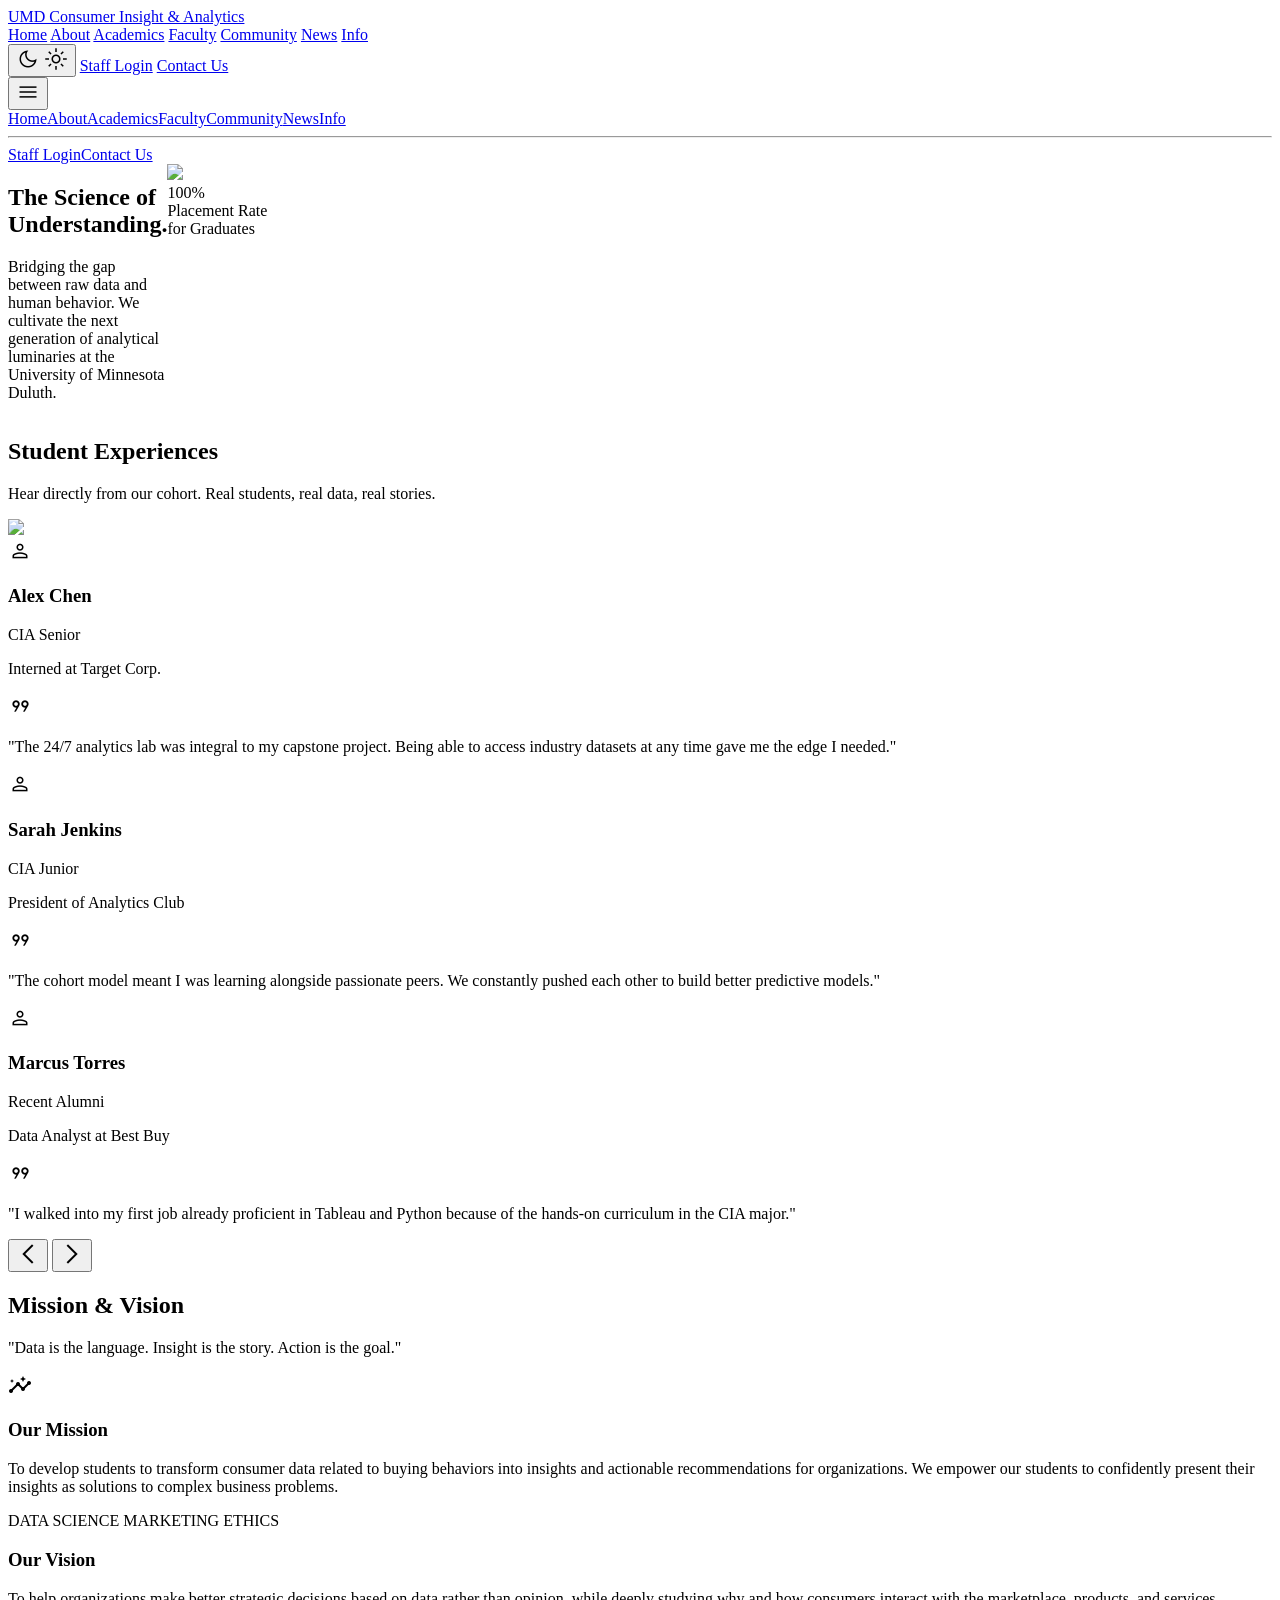
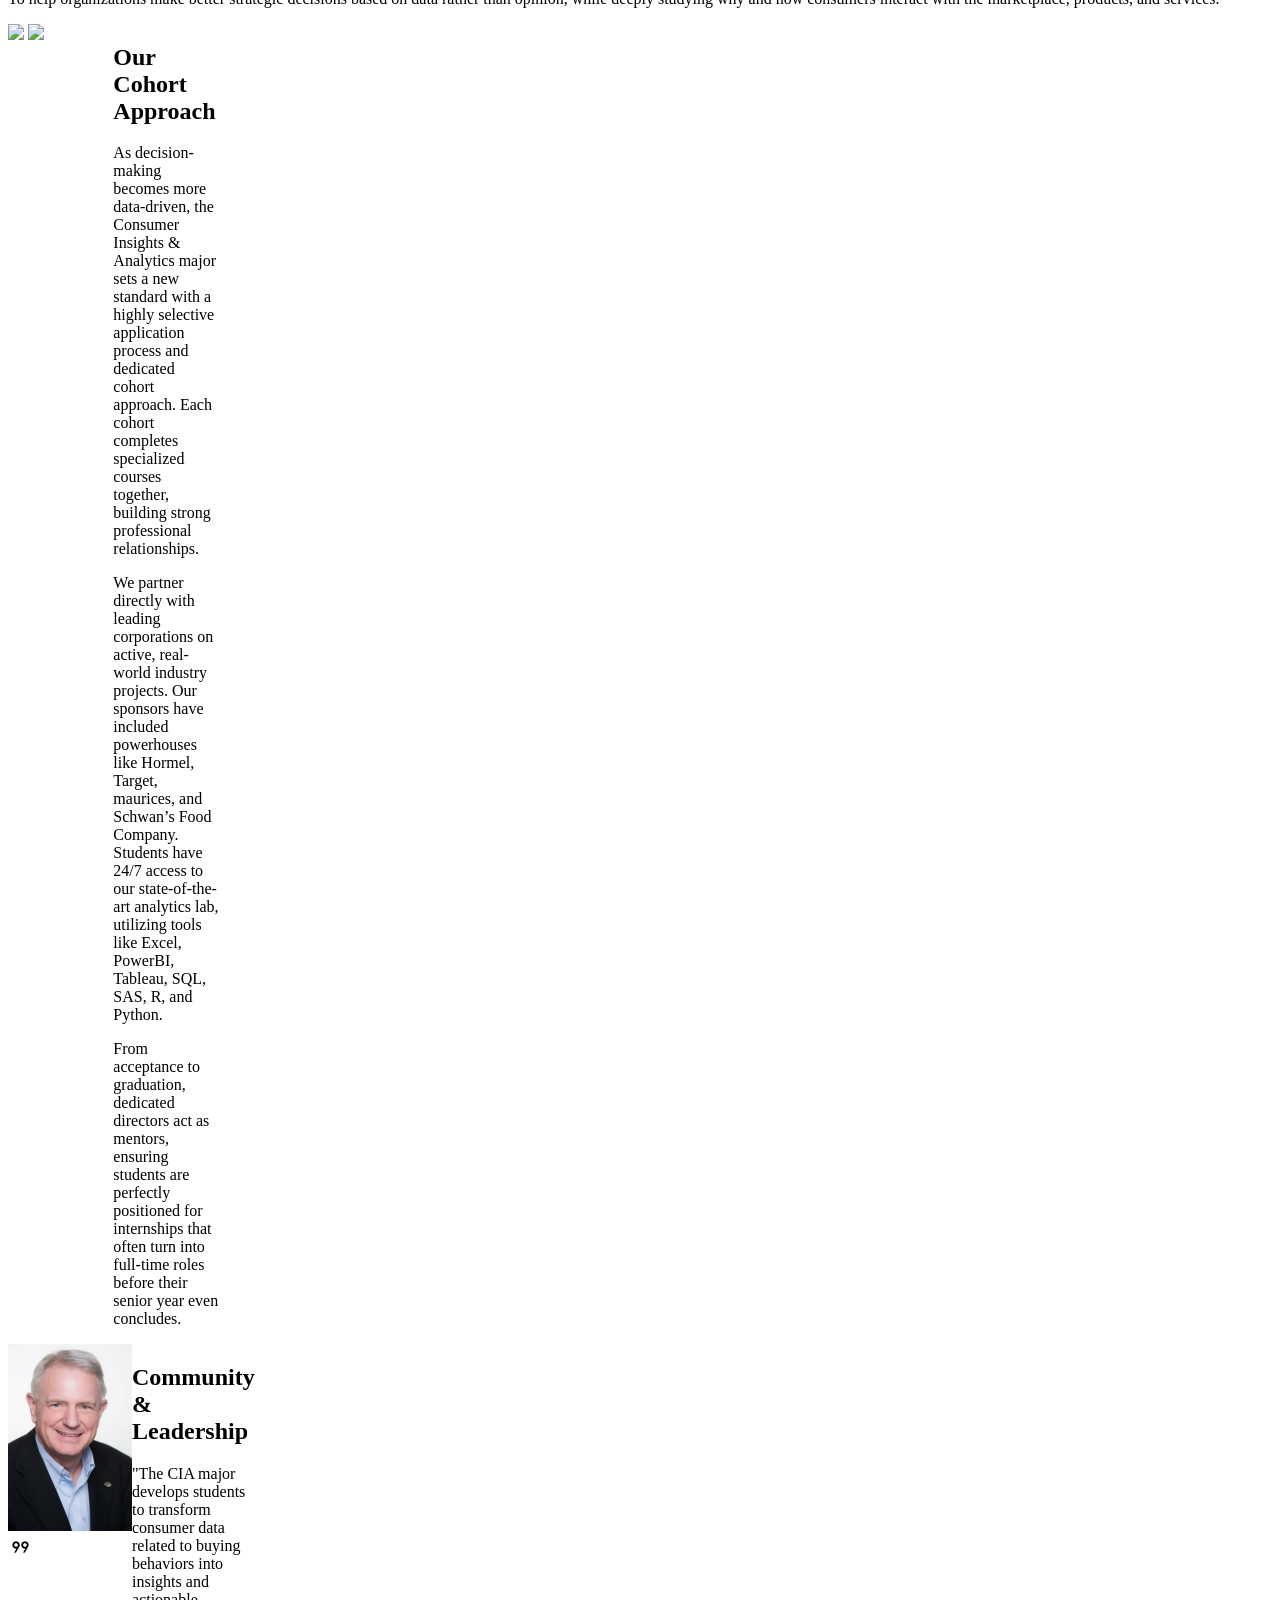
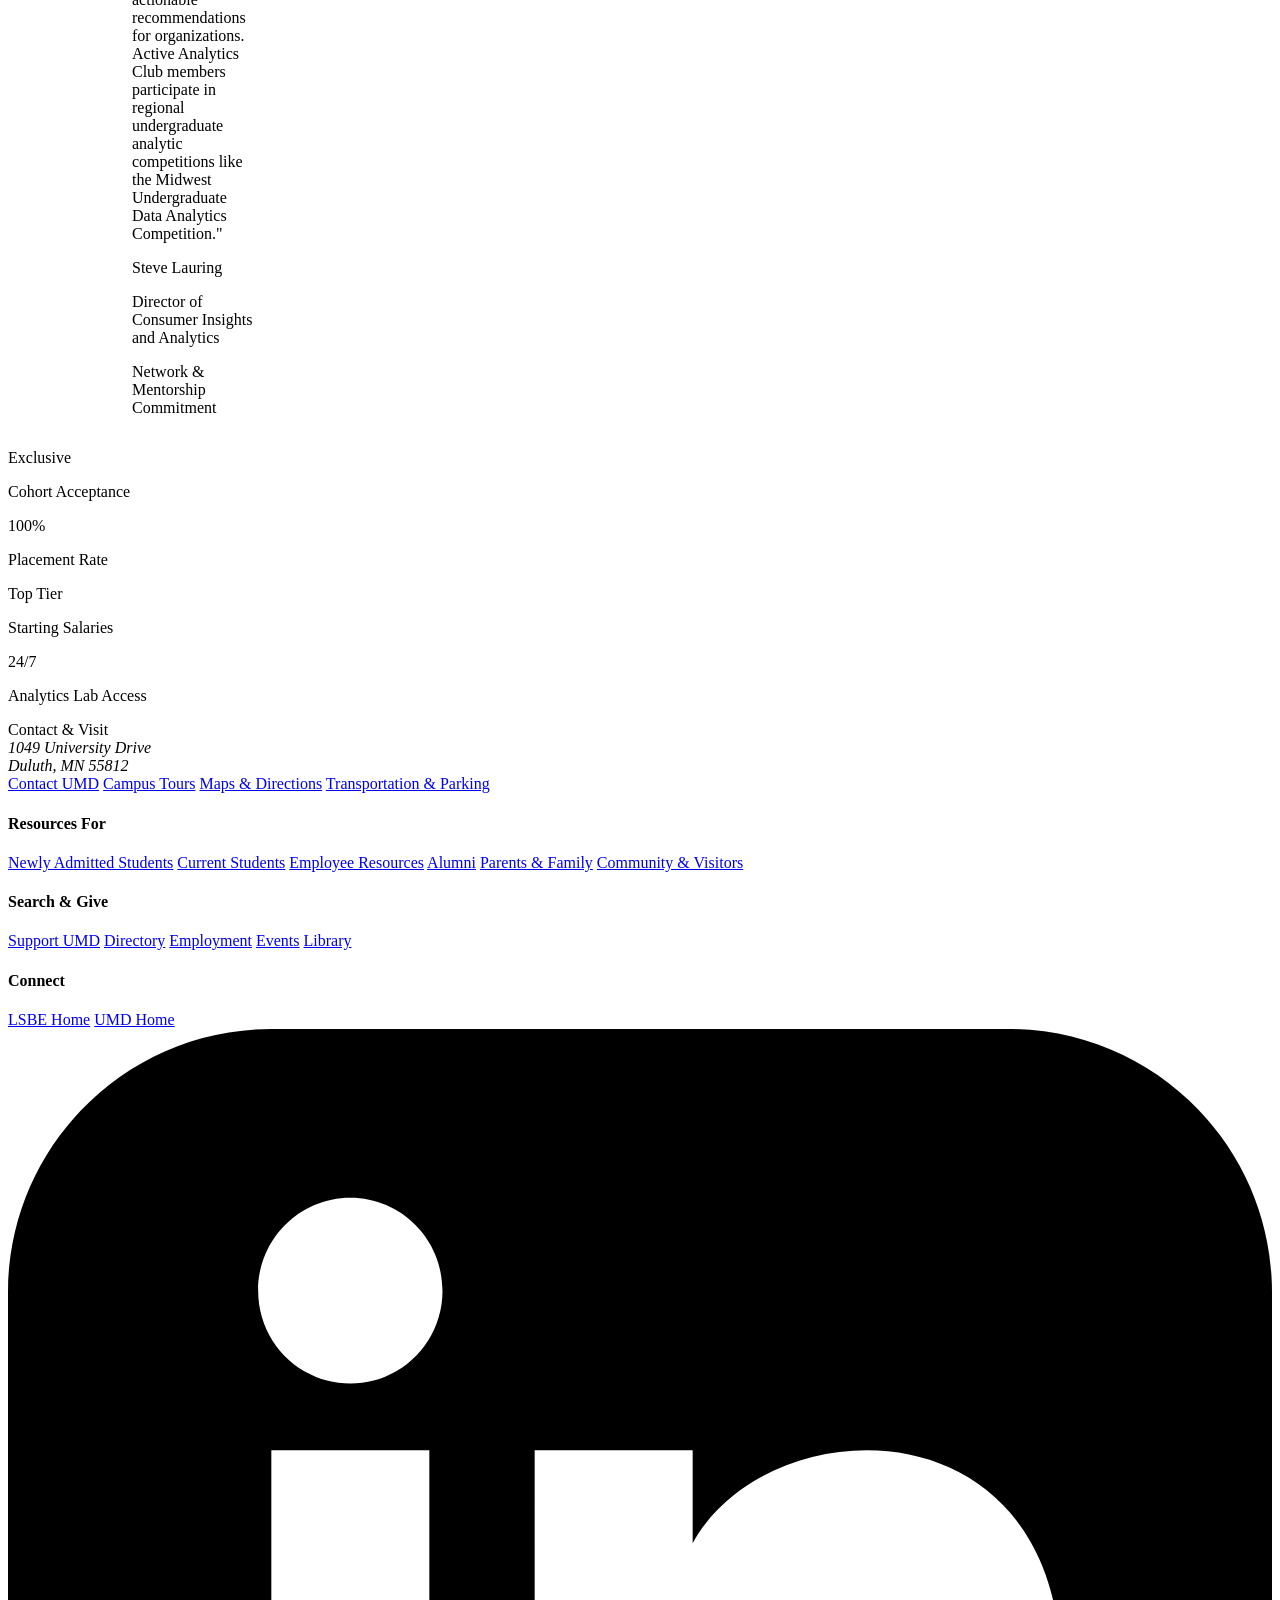
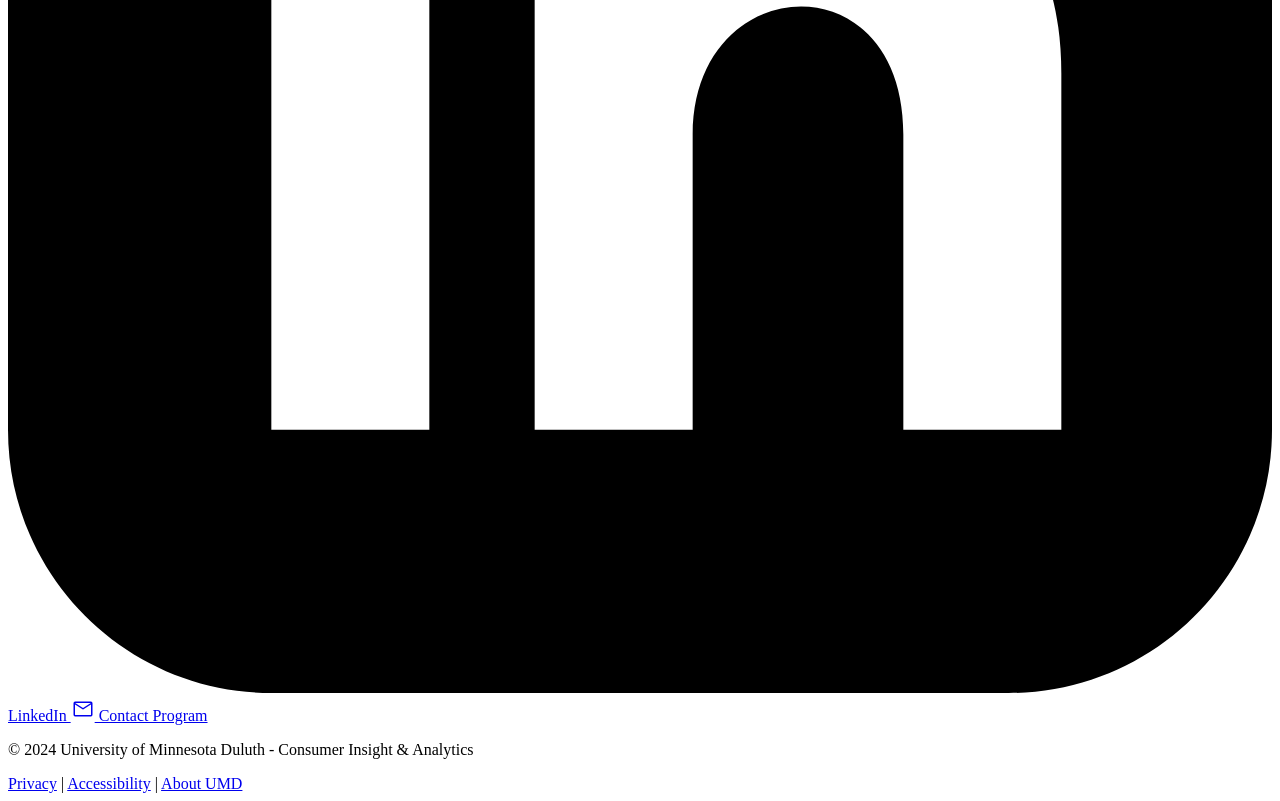
==== about.html @ 72447da7 "Add files via upload" ====
<!DOCTYPE html>

<html class="light" lang="en"><head>
<meta charset="utf-8"/>
<meta content="width=device-width, initial-scale=1.0" name="viewport"/>
<title>About | Consumer Insight &amp; Analytics | UMD</title>
<script src="https://cdn.tailwindcss.com?plugins=forms,container-queries"></script>
<link href="https://fonts.googleapis.com/css2?family=Work+Sans:wght@400;500;700;800;900&amp;family=Inter:wght@300;400;500;600&amp;display=swap" rel="stylesheet"/>
<link href="https://fonts.googleapis.com/css2?family=Material+Symbols+Outlined:wght,FILL@100..700,0..1&amp;display=swap" rel="stylesheet"/>
<link href="https://fonts.googleapis.com/css2?family=Material+Symbols+Outlined:wght,FILL@100..700,0..1&amp;display=swap" rel="stylesheet"/>
<script id="tailwind-config">
      tailwind.config = {
        darkMode: "class",
        theme: {
          extend: {
            "colors": {
                    "on-tertiary-fixed": "#1b1c1c",
                    "on-primary": "#ffffff",
                    "inverse-surface": "#2f3132",
                    "secondary-fixed": "#ffdf92",
                    "secondary-container": "#fecb32",
                    "primary-container": "#811026",
                    "surface-variant": "#e3e2e3",
                    "outline-variant": "#debfbf",
                    "surface-dim": "#dadadb",
                    "surface": "#faf9fa",
                    "surface-container-low": "#f4f3f4",
                    "error": "#ba1a1a",
                    "on-primary-container": "#ff8a91",
                    "on-secondary-fixed-variant": "#594400",
                    "surface-tint": "#ab3241",
                    "surface-container-lowest": "#ffffff",
                    "surface-container": "#eeeeee",
                    "primary-fixed-dim": "#ffb3b5",
                    "on-primary-fixed-variant": "#8a182c",
                    "tertiary-fixed": "#e4e2e1",
                    "on-surface-variant": "#574142",
                    "on-background": "#1a1c1d",
                    "secondary": "#755b00",
                    "inverse-on-surface": "#f1f0f1",
                    "on-secondary": "#ffffff",
                    "inverse-primary": "#ffb3b5",
                    "on-surface": "#1a1c1d",
                    "surface-bright": "#faf9fa",
                    "surface-container-high": "#e8e8e9",
                    "tertiary": "#2a2a2a",
                    "on-error-container": "#93000a",
                    "on-tertiary-container": "#adabab",
                    "on-tertiary-fixed-variant": "#474747",
                    "background": "#faf9fa",
                    "outline": "#8b7171",
                    "error-container": "#ffdad6",
                    "on-tertiary": "#ffffff",
                    "primary-fixed": "#ffdada",
                    "on-secondary-container": "#705600",
                    "on-primary-fixed": "#40000c",
                    "secondary-fixed-dim": "#f2c025",
                    "tertiary-container": "#404040",
                    "surface-container-highest": "#e3e2e3",
                    "tertiary-fixed-dim": "#c8c6c6",
                    "primary": "#5c0015",
                    "on-error": "#ffffff",
                    "on-secondary-fixed": "#241a00"
            },
            "borderRadius": {
                    "DEFAULT": "0.125rem",
                    "lg": "0.25rem",
                    "xl": "0.5rem",
                    "full": "0.75rem"
            },
            "fontFamily": {
                    "headline": ["Work Sans"],
                    "body": ["Inter"],
                    "label": ["Inter"]
            }
          },
        },
      }
    </script>
<style>
        .material-symbols-outlined {
            font-variation-settings: 'FILL' 0, 'wght' 300, 'GRAD' 0, 'opsz' 24;
        }
        .editorial-grid {
            display: grid;
            grid-template-columns: repeat(12, 1fr);
        }
        .glass-nav {
            background: rgba(255, 255, 255, 0.8);
            backdrop-filter: blur(20px);
        }
    </style>
<link rel="stylesheet" href="style.css" />
<script>if (localStorage.getItem('theme') === 'dark' || (!('theme' in localStorage) && window.matchMedia('(prefers-color-scheme: dark)').matches)) { document.documentElement.classList.add('dark'); }</script>
</head>
<body class="bg-background text-on-background font-body antialiased">
<!-- Top Navigation Bar -->

<main class="animate-on-scroll pt-24">
<!-- Hero Section -->
<section class="animate-on-scroll px-8 py-20 max-w-screen-2xl mx-auto">
<div class="editorial-grid gap-8">
<div class="col-span-12 md:col-span-7">
<h1 class="text-7xl md:text-8xl font-headline font-black tracking-tighter text-primary-container leading-none mb-8">
                        The Science of <br/>Understanding.
                    </h1>
<p class="text-xl md:text-2xl text-on-surface-variant font-light max-w-2xl leading-relaxed">
                        Bridging the gap between raw data and human behavior. We cultivate the next generation of analytical luminaries at the University of Minnesota Duluth.
                    </p>
</div>
<div class="col-span-12 md:col-span-5 relative">
<div class="aspect-[4/5] rounded-xl overflow-hidden bg-surface-container-high relative">
<img class="w-full h-full object-cover" data-alt="Modern university campus interior with students collaborating around a large glass-walled data visualization screen in a sunlit lab" src="https://lh3.googleusercontent.com/aida-public/[base64]"/>
<div class="absolute bottom-8 -left-8 bg-secondary-container p-8 rounded-xl shadow-2xl max-w-xs">
<span class="block text-4xl font-headline font-black text-primary mb-2">100%</span>
<span class="text-sm font-bold uppercase tracking-widest text-on-secondary-container">Placement Rate for Graduates</span>
</div>
</div>
</div>
</div>
</section>
<!-- Student Experiences Panel -->
<section class="animate-on-scroll py-24 px-8 max-w-screen-2xl mx-auto border-t border-outline-variant/30 mt-12 bg-surface">
    <!-- Header/Image -->
    <div class="mb-12">
        <h2 class="text-4xl font-headline font-bold text-primary-container tracking-tight mb-4">Student Experiences</h2>
        <p class="text-xl text-on-surface-variant max-w-2xl">Hear directly from our cohort. Real students, real data, real stories.</p>
    </div>
    
    <!-- Header Image Slideshow -->
    <div id="student-gallery-slideshow" class="w-full h-64 md:h-96 rounded-3xl overflow-hidden mb-16 relative bg-black">
        <img src="https://lh3.googleusercontent.com/aida-public/[base64]" alt="Students in Lab" class="absolute inset-0 w-full h-full object-cover transition-opacity duration-1000 slide-img opacity-80" />
        <div class="absolute inset-0 bg-primary-container/30 mix-blend-multiply z-10 pointer-events-none"></div>
    </div>

    <!-- Carousel Container -->
    <div class="relative group">
        <div id="student-list" class="flex overflow-x-auto gap-8 pb-8 snap-x snap-mandatory hide-scrollbar">
            <!-- Dynamically populated student cards -->
        </div>
        <button id="scroll-left-student" class="absolute left-0 top-1/2 -translate-y-1/2 -ml-6 w-12 h-12 rounded-full bg-white shadow-xl text-primary flex items-center justify-center hover:scale-110 transition-transform opacity-0 group-hover:opacity-100 z-10 hidden"><span class="material-symbols-outlined">arrow_back_ios_new</span></button>
        <button id="scroll-right-student" class="absolute right-0 top-1/2 -translate-y-1/2 -mr-6 w-12 h-12 rounded-full bg-white shadow-xl text-primary flex items-center justify-center hover:scale-110 transition-transform opacity-0 group-hover:opacity-100 z-10 hidden"><span class="material-symbols-outlined">arrow_forward_ios</span></button>
    </div>
</section>

<!-- Mission & Vision: Asymmetric Bento Grid -->
<section class="animate-on-scroll bg-surface-container-low py-32 px-8">
<div class="max-w-screen-2xl mx-auto">
<div class="flex flex-col md:flex-row justify-between items-end mb-20 gap-8">
<h2 class="text-5xl font-headline font-extrabold text-primary-container">Mission &amp; Vision</h2>
<p class="text-on-surface-variant max-w-md font-medium text-lg italic">
                        "Data is the language. Insight is the story. Action is the goal."
                    </p>
</div>
<div class="grid grid-cols-1 md:grid-cols-3 gap-8">
<!-- Core Mission -->
<div class="md:col-span-2 bg-surface-container-lowest p-12 rounded-xl flex flex-col justify-between">
<div>
<span class="material-symbols-outlined text-4xl text-secondary mb-6" style="font-variation-settings: 'FILL' 1;">insights</span>
<h3 class="text-3xl font-headline font-bold mb-6">Our Mission</h3>
<p class="text-lg text-on-surface-variant leading-relaxed mb-8">
                                To develop students to transform consumer data related to buying behaviors into insights and actionable recommendations for organizations. We empower our students to confidently present their insights as solutions to complex business problems.
                            </p>
</div>
<div class="flex gap-4">
<span class="px-4 py-2 bg-primary-fixed text-on-primary-fixed-variant rounded-full text-xs font-bold">DATA SCIENCE</span>
<span class="px-4 py-2 bg-primary-fixed text-on-primary-fixed-variant rounded-full text-xs font-bold">MARKETING</span>
<span class="px-4 py-2 bg-primary-fixed text-on-primary-fixed-variant rounded-full text-xs font-bold">ETHICS</span>
</div>
</div>
<!-- Vision -->
<div class="bg-primary-container text-white p-12 rounded-xl flex flex-col justify-center">
<h3 class="text-3xl font-headline font-bold mb-6 text-secondary-container">Our Vision</h3>
<p class="text-lg leading-relaxed opacity-90">
                            To help organizations make better strategic decisions based on data rather than opinion, while deeply studying why and how consumers interact with the marketplace, products, and services.
                        </p>
</div>
</div>
</div>
</section>
<!-- Our Story: Editorial Layout -->
<section class="animate-on-scroll py-32 px-8 max-w-screen-2xl mx-auto">
<div class="editorial-grid gap-16 items-center">
<div class="col-span-12 md:col-span-6 order-2 md:order-1">
<div class="grid grid-cols-2 gap-4">
<img class="rounded-xl aspect-square object-cover grayscale hover:grayscale-0 transition-all duration-700" data-alt="Aerial drone shot of the University of Minnesota Duluth campus during a vibrant autumn morning with red and gold trees" src="https://lh3.googleusercontent.com/aida-public/[base64]"/>
<img class="rounded-xl aspect-square object-cover mt-12" data-alt="Students in a high-tech analytics lab working together on a complex data mapping project displayed on multiple screens" src="https://lh3.googleusercontent.com/aida-public/[base64]"/>
</div>
</div>
<div class="col-span-12 md:col-span-6 order-1 md:order-2">
<h2 class="text-5xl font-headline font-extrabold text-primary-container mb-8">Our Cohort Approach</h2>
<div class="space-y-6 text-on-surface-variant text-lg leading-relaxed">
<p>
                            As decision-making becomes more data-driven, the Consumer Insights & Analytics major sets a new standard with a highly selective application process and dedicated cohort approach. Each cohort completes specialized courses together, building strong professional relationships.
                        </p>
<p>
                            We partner directly with leading corporations on active, real-world industry projects. Our sponsors have included powerhouses like Hormel, Target, maurices, and Schwan’s Food Company. Students have 24/7 access to our state-of-the-art analytics lab, utilizing tools like Excel, PowerBI, Tableau, SQL, SAS, R, and Python.
                        </p>
<p>
                            From acceptance to graduation, dedicated directors act as mentors, ensuring students are perfectly positioned for internships that often turn into full-time roles before their senior year even concludes.
                        </p>
</div>
</div>
</div>
</section>
<!-- Message from Leadership: Focus Section -->
<section class="animate-on-scroll bg-tertiary text-white py-32 px-8 overflow-hidden relative">
<!-- Decorative Accent -->
<div class="absolute top-0 right-0 w-1/3 h-full bg-primary opacity-20 skew-x-12 translate-x-20"></div>
<div class="max-w-screen-2xl mx-auto relative z-10">
<div class="editorial-grid gap-12 items-center">
<div class="col-span-12 md:col-span-4">
<div class="relative inline-block">
<img class="rounded-xl grayscale brightness-90 shadow-2xl" data-alt="Professional portrait of Steve Sharkey" src="steve.png"/>
<div class="absolute -bottom-4 -right-4 bg-secondary-container p-4 rounded-lg">
<span class="material-symbols-outlined text-primary text-3xl">format_quote</span>
</div>
</div>
</div>
<div class="col-span-12 md:col-span-8">
<h2 class="text-4xl font-headline font-bold mb-8 text-secondary-container">Community & Leadership</h2>
<div class="space-y-6 text-xl font-light italic leading-relaxed opacity-90">
                            "The CIA major develops students to transform consumer data related to buying behaviors into insights and actionable recommendations for organizations. Active Analytics Club members participate in regional undergraduate analytic competitions like the Midwest Undergraduate Data Analytics Competition."
                        </div>
<div class="mt-12">
<p class="text-2xl font-headline font-bold">Steve Lauring</p><p class="text-on-surface-variant font-medium">Director of Consumer Insights and Analytics</p>
<p class="text-secondary-fixed opacity-80 uppercase tracking-widest text-sm font-bold">Network & Mentorship Commitment</p>
</div>
</div>
</div>
</div>
</div>
</div>
</div>
</section>


<!-- Stats Grid -->
<section class="animate-on-scroll py-32 px-8 max-w-screen-2xl mx-auto">
<div class="grid grid-cols-2 md:grid-cols-4 gap-12">
<div class="text-center">
<p class="text-6xl font-headline font-black text-primary-container mb-2">Exclusive</p>
<p class="text-xs font-bold uppercase tracking-widest text-on-surface-variant">Cohort Acceptance</p>
</div>
<div class="text-center">
<p class="text-6xl font-headline font-black text-primary-container mb-2">100%</p>
<p class="text-xs font-bold uppercase tracking-widest text-on-surface-variant">Placement Rate</p>
</div>
<div class="text-center">
<p class="text-6xl font-headline font-black text-primary-container mb-2">Top Tier</p>
<p class="text-xs font-bold uppercase tracking-widest text-on-surface-variant">Starting Salaries</p>
</div>
<div class="text-center">
<p class="text-6xl font-headline font-black text-primary-container mb-2">24/7</p>
<p class="text-xs font-bold uppercase tracking-widest text-on-surface-variant">Analytics Lab Access</p>
</div>
</div>
</section>
</main>
<!-- Footer -->



<script>
document.addEventListener("DOMContentLoaded", () => {
    const studentContainer = document.getElementById("student-list");
    const scrollLeft = document.getElementById("scroll-left-student");
    const scrollRight = document.getElementById("scroll-right-student");

    const defaultStudents = [
        { name: "Alex Chen", title: "CIA Senior", bio: "Interned at Target Corp.", quote: "The 24/7 analytics lab was integral to my capstone project. Being able to access industry datasets at any time gave me the edge I needed.", image: "" },
        { name: "Sarah Jenkins", title: "CIA Junior", bio: "President of Analytics Club", quote: "The cohort model meant I was learning alongside passionate peers. We constantly pushed each other to build better predictive models.", image: "" },
        { name: "Marcus Torres", title: "Recent Alumni", bio: "Data Analyst at Best Buy", quote: "I walked into my first job already proficient in Tableau and Python because of the hands-on curriculum in the CIA major.", image: "" }
    ];

    let studentData = [];
    try {
        const saved = localStorage.getItem("site_students");
        if (saved) {
            studentData = JSON.parse(saved);
        }
    } catch(e) { }

    if (!studentData || studentData.length === 0) {
        studentData = defaultStudents;
    }

    if (studentContainer) {
        studentContainer.innerHTML = '';
        studentData.forEach(student => {
            const imgMarkup = student.image 
                ? `<img alt="${student.name}" class="w-full h-full object-cover group-hover:scale-105 transition-transform duration-500" src="${student.image}">`
                : `<div class="w-full h-full flex items-center justify-center bg-surface-container"><span class="material-symbols-outlined text-4xl text-on-surface-variant">person</span></div>`;

            const html = `
                <div class="group w-[80vw] md:w-[calc(50%-1.5rem)] xl:w-[calc(33.333%-1.5rem)] shrink-0 snap-start bg-surface-container-lowest rounded-3xl p-8 border border-outline-variant/30 shadow-sm">
                    <div class="flex items-center gap-6 mb-6">
                        <div class="w-20 h-20 rounded-full overflow-hidden shrink-0 border-2 border-primary/10">
                            ${imgMarkup}
                        </div>
                        <div>
                            <h3 class="font-headline text-xl font-bold text-tertiary">${student.name}</h3>
                            <p class="text-primary font-bold text-xs uppercase tracking-widest">${student.title}</p>
                            <p class="text-on-surface-variant text-sm mt-1 opacity-80">${student.bio}</p>
                        </div>
                    </div>
                    <div class="relative">
                        <span class="material-symbols-outlined text-secondary-container/30 text-5xl absolute -top-4 -left-2 -z-10">format_quote</span>
                        <p class="text-lg text-on-surface-variant leading-relaxed italic z-10 relative">"${student.quote}"</p>
                    </div>
                </div>
            `;
            studentContainer.insertAdjacentHTML('beforeend', html);
        });

        if(scrollLeft && scrollRight) {
            if (studentData.length > 3) {
                scrollLeft.classList.remove('hidden');
                scrollRight.classList.remove('hidden');
            }
            
            scrollLeft.addEventListener('click', () => {
                const cardWidth = studentContainer.children[0].offsetWidth;
                studentContainer.scrollBy({ left: -(cardWidth + 32), behavior: 'smooth' });
            });
            scrollRight.addEventListener('click', () => {
                const cardWidth = studentContainer.children[0].offsetWidth;
                studentContainer.scrollBy({ left: (cardWidth + 32), behavior: 'smooth' });
            });
        }
    }

    // Slideshow Animation Logic
    const slideshowContainer = document.getElementById("student-gallery-slideshow");
    if(slideshowContainer) {
        const defaultImage = "https://lh3.googleusercontent.com/aida-public/[base64]";
        let galleryData = [];
        try {
            const savedGallery = localStorage.getItem("site_student_gallery");
            if(savedGallery) { galleryData = JSON.parse(savedGallery); }
        } catch(e) {}
        
        if(!galleryData || galleryData.length === 0) {
            galleryData = [defaultImage];
        }

        slideshowContainer.innerHTML = '<div class="absolute inset-0 bg-primary-container/30 mix-blend-multiply z-10 pointer-events-none"></div>';
        
        const imgElements = [];
        galleryData.forEach((src, idx) => {
            const img = document.createElement('img');
            img.src = src;
            img.className = `absolute inset-0 w-full h-full object-cover transition-opacity duration-1000 ease-in-out ${idx === 0 ? 'opacity-80' : 'opacity-0'}`;
            slideshowContainer.appendChild(img);
            imgElements.push(img);
        });

        if(imgElements.length > 1) {
            let currentIndex = 0;
            setInterval(() => {
                imgElements[currentIndex].classList.remove('opacity-80');
                imgElements[currentIndex].classList.add('opacity-0');
                currentIndex = (currentIndex + 1) % imgElements.length;
                imgElements[currentIndex].classList.remove('opacity-0');
                imgElements[currentIndex].classList.add('opacity-80');
            }, 4000);
        }
    }

});
</script>

<script>
document.addEventListener('DOMContentLoaded', () => {
    const nav = document.querySelector('nav');
    if (!nav) return;
    const desktopLinksContainer = nav.querySelector('.hidden.md\\:flex.items-center.space-x-8');
    const rightButtonsContainer = nav.querySelector('.flex.items-center.gap-4');
    if (desktopLinksContainer) {
        desktopLinksContainer.classList.remove('md:flex');
        desktopLinksContainer.classList.add('lg:flex');
    }
    if (rightButtonsContainer) {
        rightButtonsContainer.classList.add('hidden', 'lg:flex');
        rightButtonsContainer.classList.remove('flex');
    }
    const topBar = nav.querySelector('.flex.items-center.justify-between');
    if (topBar && !nav.querySelector('#mobile-hamburger')) {
        const hamburgerBtn = document.createElement('button');
        hamburgerBtn.id = 'mobile-hamburger';
        hamburgerBtn.className = 'lg:hidden text-[#811026] dark:text-[#fecb32] focus:outline-none p-2 ml-auto';
        hamburgerBtn.innerHTML = '<span class="material-symbols-outlined text-3xl">menu</span>';
        topBar.appendChild(hamburgerBtn);
        const mobileMenu = document.createElement('div');
        mobileMenu.className = 'hidden lg:hidden bg-white/95 dark:bg-[#1a1c1d]/95 backdrop-blur-md border-t border-outline-variant/30 overflow-hidden';
        const mobileLinksDiv = document.createElement('div');
        mobileLinksDiv.className = 'flex flex-col px-8 py-6 space-y-4 font-["Work_Sans"] font-medium text-lg text-center';
        if (desktopLinksContainer) {
            Array.from(desktopLinksContainer.children).forEach(link => {
                const clone = link.cloneNode(true);
                clone.style.display = 'block';
                clone.style.padding = '8px 0';
                mobileLinksDiv.appendChild(clone);
            });
        }
        if (rightButtonsContainer) {
            const separator = document.createElement('hr');
            separator.className = 'border-outline-variant/30 my-4 w-full';
            mobileLinksDiv.appendChild(separator);
            Array.from(rightButtonsContainer.children).forEach(btn => {
                const clone = btn.cloneNode(true);
                clone.className = clone.className + ' block w-full text-center mt-2';
                mobileLinksDiv.appendChild(clone);
            });
        }
        mobileMenu.appendChild(mobileLinksDiv);
        nav.appendChild(mobileMenu);
        hamburgerBtn.addEventListener('click', () => {
            mobileMenu.classList.toggle('hidden');
        });
    }
});
</script>
<script src="components.js"></script>
</body></html>
---- style.css ----
.animate-on-scroll {
    opacity: 0;
    transform: translateY(30px);
    transition: opacity 0.8s cubic-bezier(0.16, 1, 0.3, 1), transform 0.8s cubic-bezier(0.16, 1, 0.3, 1);
}
.animate-on-scroll.is-visible {
    opacity: 1;
    transform: translateY(0);
}

/* Global Accessibility Improvements */
a:focus-visible, button:focus-visible, input:focus-visible {
    outline: none;
    box-shadow: 0 0 0 2px var(--md-sys-color-primary, #811026);
    border-radius: inherit;
}

/* GLOBAL DARK MODE OVERRIDES */
html.dark body,
html.dark .bg-background {
    background-color: #121212 !important;
    color: #e0e0e0 !important;
}

html.dark .text-on-background,
html.dark h1:not(.text-primary-container), 
html.dark h2:not(.text-primary-container), 
html.dark h3:not(.text-primary-container), 
html.dark h4:not(.text-primary-container), 
html.dark p:not(.text-primary-container):not(.text-primary), 
html.dark span:not(.text-primary-container):not(.text-primary) {
    color: #e0e0e0;
}

html.dark .text-primary { color: #ffb3b5 !important; }
html.dark .text-primary-container { color: #ffb3b5 !important; }
html.dark .bg-primary-container { background-color: #5c0b1b !important; color: #ffb3b5 !important; }
html.dark .bg-secondary-container { background-color: #594400 !important; color: #fecb32 !important; }

/* Surface containers fixes */
html.dark .bg-surface-container-lowest { background-color: #000000 !important; border-color: #222 !important; color: #e0e0e0 !important; }
html.dark .bg-surface-container-low { background-color: #1a1c1d !important; border-color: #333 !important; color: #e0e0e0 !important; }
html.dark .bg-surface-container { background-color: #242424 !important; border-color: #444 !important; color: #e0e0e0 !important; }
html.dark .bg-surface-container-high { background-color: #2a2a2a !important; border-color: #555 !important; color: #e0e0e0 !important; }
html.dark .bg-surface-container-highest { background-color: #333333 !important; border-color: #666 !important; color: #e0e0e0 !important; }

html.dark .bg-surface,
html.dark .bg-white {
    background-color: #1e1e1e !important;
    border-color: #333 !important;
    color: #e0e0e0 !important;
}

/* Gray backgrounds fixes */
html.dark .bg-gray-50, html.dark .bg-gray-100 { background-color: #1e1e1e !important; }
html.dark .bg-gray-200, html.dark .bg-gray-300 { background-color: #2a2a2a !important; }

/* Transparent / Glass / White Variations */
html.dark .bg-white\/80 { background-color: rgba(30, 30, 30, 0.8) !important; color: #e0e0e0 !important; border-color: #333 !important; }
html.dark .bg-white\/90 { background-color: rgba(30, 30, 30, 0.9) !important; color: #e0e0e0 !important; border-color: #333 !important; }
html.dark .bg-white\/95 { background-color: rgba(26, 28, 29, 0.95) !important; color: #e0e0e0 !important; }
html.dark .bg-white\/10 { background-color: rgba(255, 255, 255, 0.05) !important; color: #e0e0e0 !important; }

html.dark .glass-panel {
    background: rgba(30, 30, 30, 0.85) !important;
    border-color: rgba(255, 255, 255, 0.1) !important;
}

/* Borders */
html.dark .border-outline-variant,
html.dark .border-gray-200, html.dark .border-gray-100 {
    border-color: #444 !important;
}

/* Forms */
html.dark input, html.dark textarea, html.dark select {
    background-color: #242424 !important;
    color: #e0e0e0 !important;
    border-color: #555 !important;
}

/* Text elements */
html.dark .text-on-surface-variant, html.dark .text-gray-600, html.dark .text-gray-700, html.dark .text-gray-800, html.dark .text-black { color: #b0b0b0 !important; }
html.dark .text-tertiary-fixed-dim { color: #aaaaaa !important; }

/* Hardcoded overrides */
html.dark .text-\[\#811026\] { color: #ffb3b5 !important; }
html.dark .text-\[\#2a2a2a\] { color: #e0e0e0 !important; }
html.dark .border-\[\#811026\] { border-color: #ffb3b5 !important; }
html.dark .bg-\[\#811026\] { background-color: #ffb3b5 !important; color: #1a1c1d !important; }

/* Gradient Overrides for Dark Mode */
html.dark .from-background {
    --tw-gradient-from: #000000 var(--tw-gradient-from-position);
    --tw-gradient-to: rgba(0, 0, 0, 0) var(--tw-gradient-to-position);
    --tw-gradient-stops: var(--tw-gradient-from), var(--tw-gradient-to);
}
html.dark .via-background\/90 {
    --tw-gradient-to: rgba(0, 0, 0, 0)  var(--tw-gradient-to-position);
    --tw-gradient-stops: var(--tw-gradient-from), rgba(0, 0, 0, 0.95) var(--tw-gradient-via-position), var(--tw-gradient-to);
}
html.dark .to-background {
    --tw-gradient-to: #000000 var(--tw-gradient-to-position);
}
html.dark .from-surface {
    --tw-gradient-from: #1e1e1e var(--tw-gradient-from-position);
    --tw-gradient-to: rgba(30, 30, 30, 0) var(--tw-gradient-to-position);
    --tw-gradient-stops: var(--tw-gradient-from), var(--tw-gradient-to);
}
html.dark .from-surface\/80 {
    --tw-gradient-from: rgba(0, 0, 0, 0.95) var(--tw-gradient-from-position);
    --tw-gradient-to: rgba(0, 0, 0, 0) var(--tw-gradient-to-position);
    --tw-gradient-stops: var(--tw-gradient-from), var(--tw-gradient-to);
}
html.dark .via-surface\/60 {
    --tw-gradient-to: rgba(0, 0, 0, 0)  var(--tw-gradient-to-position);
    --tw-gradient-stops: var(--tw-gradient-from), rgba(0, 0, 0, 0.85) var(--tw-gradient-via-position), var(--tw-gradient-to);
}
html.dark .from-surface-container-low {
    --tw-gradient-from: #1a1c1d var(--tw-gradient-from-position);
    --tw-gradient-to: rgba(26, 28, 29, 0) var(--tw-gradient-to-position);
    --tw-gradient-stops: var(--tw-gradient-from), var(--tw-gradient-to);
}
html.dark .via-surface\/90 {
    --tw-gradient-to: rgba(30, 30, 30, 0)  var(--tw-gradient-to-position);
    --tw-gradient-stops: var(--tw-gradient-from), rgba(30, 30, 30, 0.9) var(--tw-gradient-via-position), var(--tw-gradient-to);
}
html.dark .to-surface {
    --tw-gradient-to: #1e1e1e var(--tw-gradient-to-position);
}
html, body, div, span, p, a, h1, h2, h3, h4, h5, h6, section, nav, header, footer, button, input, textarea, select, img {
    transition: background-color 0.4s ease, border-color 0.4s ease, color 0.4s ease;
}

/* Surface Opacity Overrides */
html.dark .bg-surface\/80 { background-color: rgba(30, 30, 30, 0.8) !important; }
html.dark .bg-surface\/90 { background-color: rgba(30, 30, 30, 0.9) !important; }
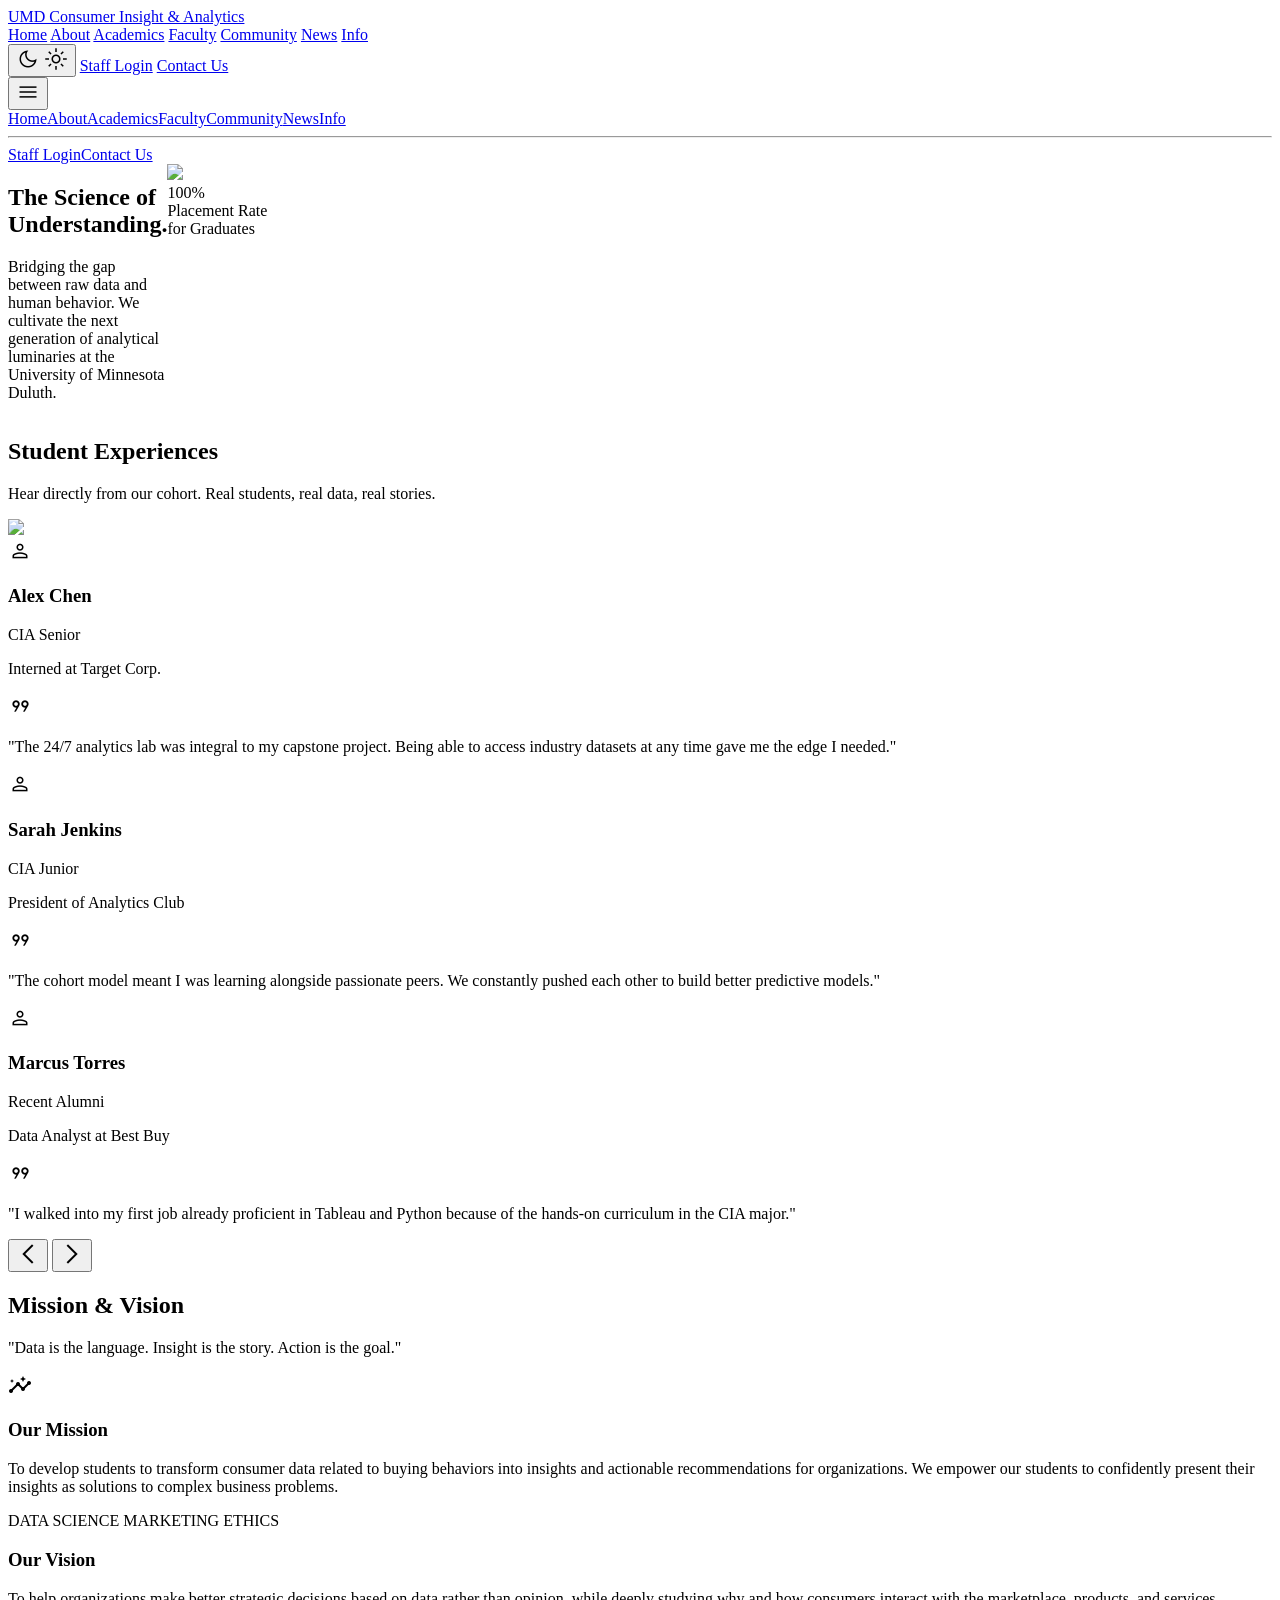
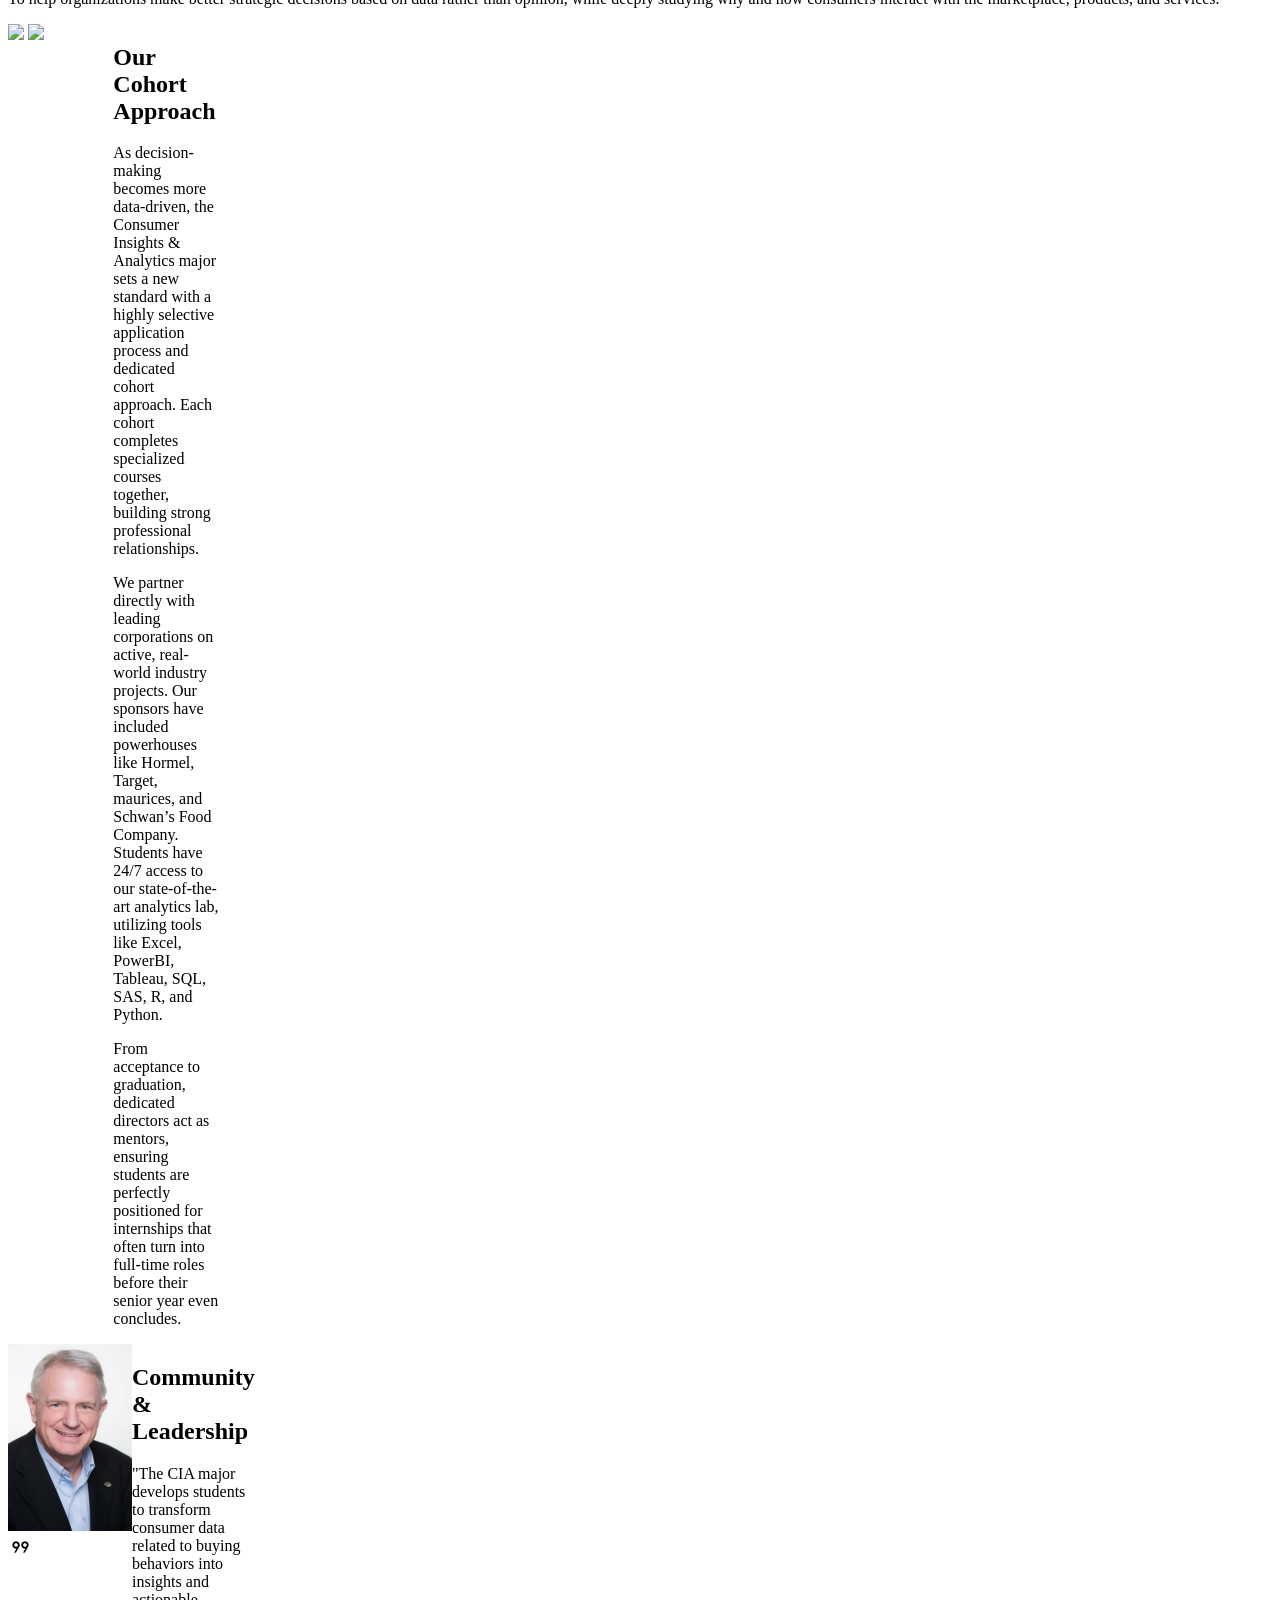
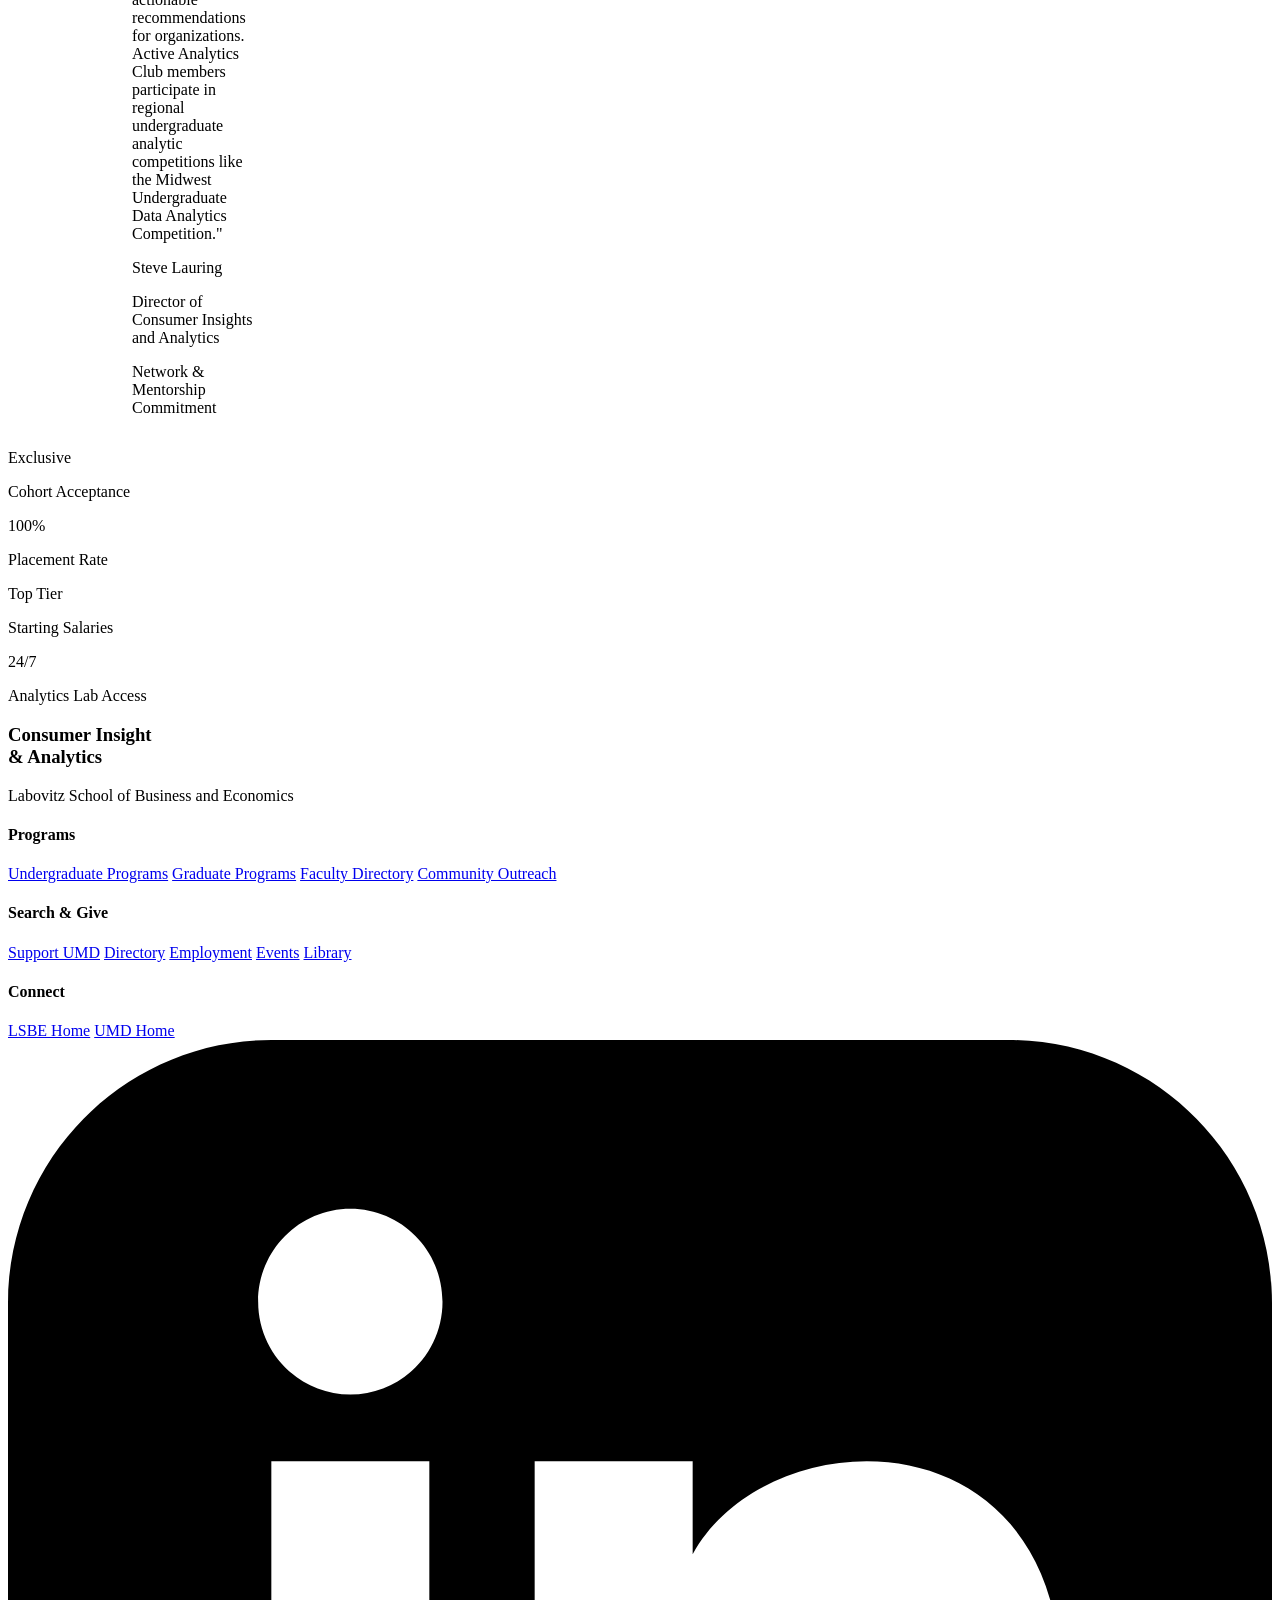
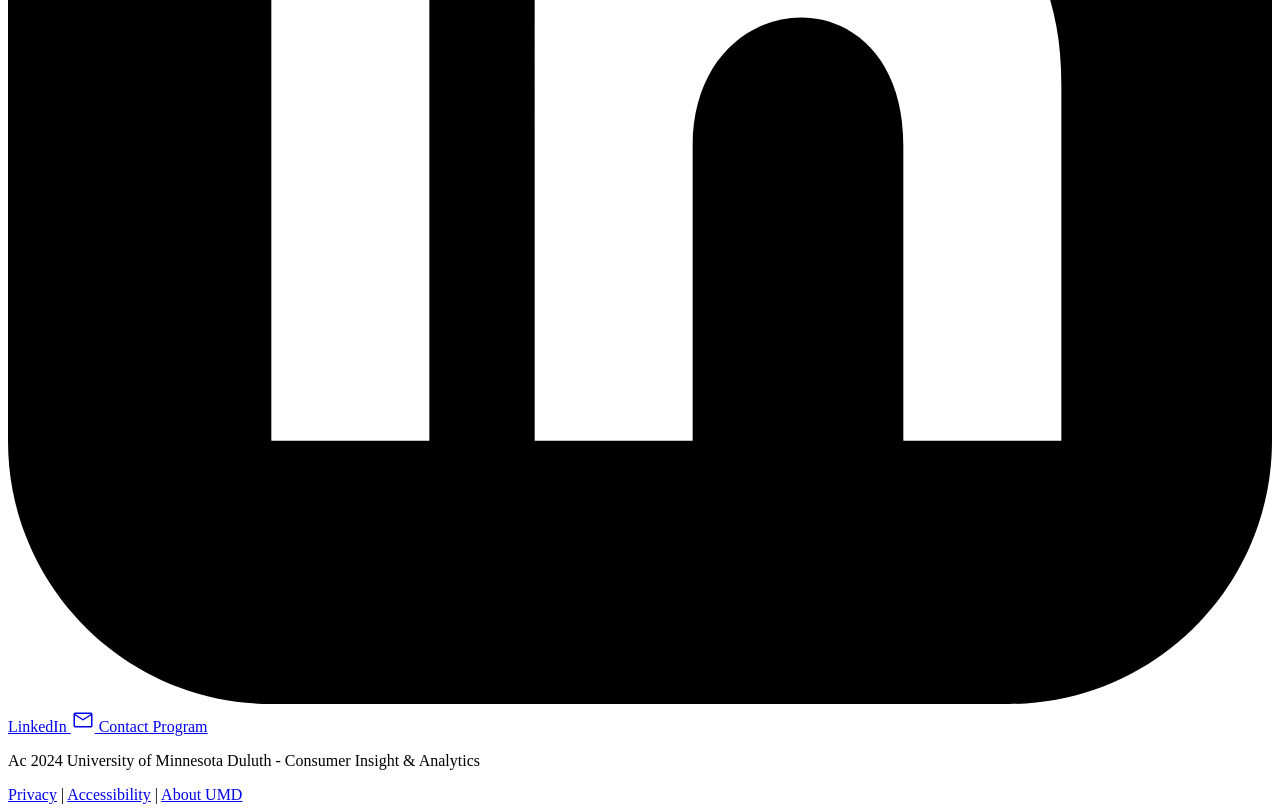
==== commit 92e2693a: "Add files via upload" ====
--- a/about.html
+++ b/about.html
@@ -370,57 +370,6 @@
 });
 </script>
 
-<script>
-document.addEventListener('DOMContentLoaded', () => {
-    const nav = document.querySelector('nav');
-    if (!nav) return;
-    const desktopLinksContainer = nav.querySelector('.hidden.md\\:flex.items-center.space-x-8');
-    const rightButtonsContainer = nav.querySelector('.flex.items-center.gap-4');
-    if (desktopLinksContainer) {
-        desktopLinksContainer.classList.remove('md:flex');
-        desktopLinksContainer.classList.add('lg:flex');
-    }
-    if (rightButtonsContainer) {
-        rightButtonsContainer.classList.add('hidden', 'lg:flex');
-        rightButtonsContainer.classList.remove('flex');
-    }
-    const topBar = nav.querySelector('.flex.items-center.justify-between');
-    if (topBar && !nav.querySelector('#mobile-hamburger')) {
-        const hamburgerBtn = document.createElement('button');
-        hamburgerBtn.id = 'mobile-hamburger';
-        hamburgerBtn.className = 'lg:hidden text-[#811026] dark:text-[#fecb32] focus:outline-none p-2 ml-auto';
-        hamburgerBtn.innerHTML = '<span class="material-symbols-outlined text-3xl">menu</span>';
-        topBar.appendChild(hamburgerBtn);
-        const mobileMenu = document.createElement('div');
-        mobileMenu.className = 'hidden lg:hidden bg-white/95 dark:bg-[#1a1c1d]/95 backdrop-blur-md border-t border-outline-variant/30 overflow-hidden';
-        const mobileLinksDiv = document.createElement('div');
-        mobileLinksDiv.className = 'flex flex-col px-8 py-6 space-y-4 font-["Work_Sans"] font-medium text-lg text-center';
-        if (desktopLinksContainer) {
-            Array.from(desktopLinksContainer.children).forEach(link => {
-                const clone = link.cloneNode(true);
-                clone.style.display = 'block';
-                clone.style.padding = '8px 0';
-                mobileLinksDiv.appendChild(clone);
-            });
-        }
-        if (rightButtonsContainer) {
-            const separator = document.createElement('hr');
-            separator.className = 'border-outline-variant/30 my-4 w-full';
-            mobileLinksDiv.appendChild(separator);
-            Array.from(rightButtonsContainer.children).forEach(btn => {
-                const clone = btn.cloneNode(true);
-                clone.className = clone.className + ' block w-full text-center mt-2';
-                mobileLinksDiv.appendChild(clone);
-            });
-        }
-        mobileMenu.appendChild(mobileLinksDiv);
-        nav.appendChild(mobileMenu);
-        hamburgerBtn.addEventListener('click', () => {
-            mobileMenu.classList.toggle('hidden');
-        });
-    }
-});
-</script>
 <script src="components.js"></script>
 </body></html>
 
@@ -430,3 +379,4 @@
 
 
 
+
